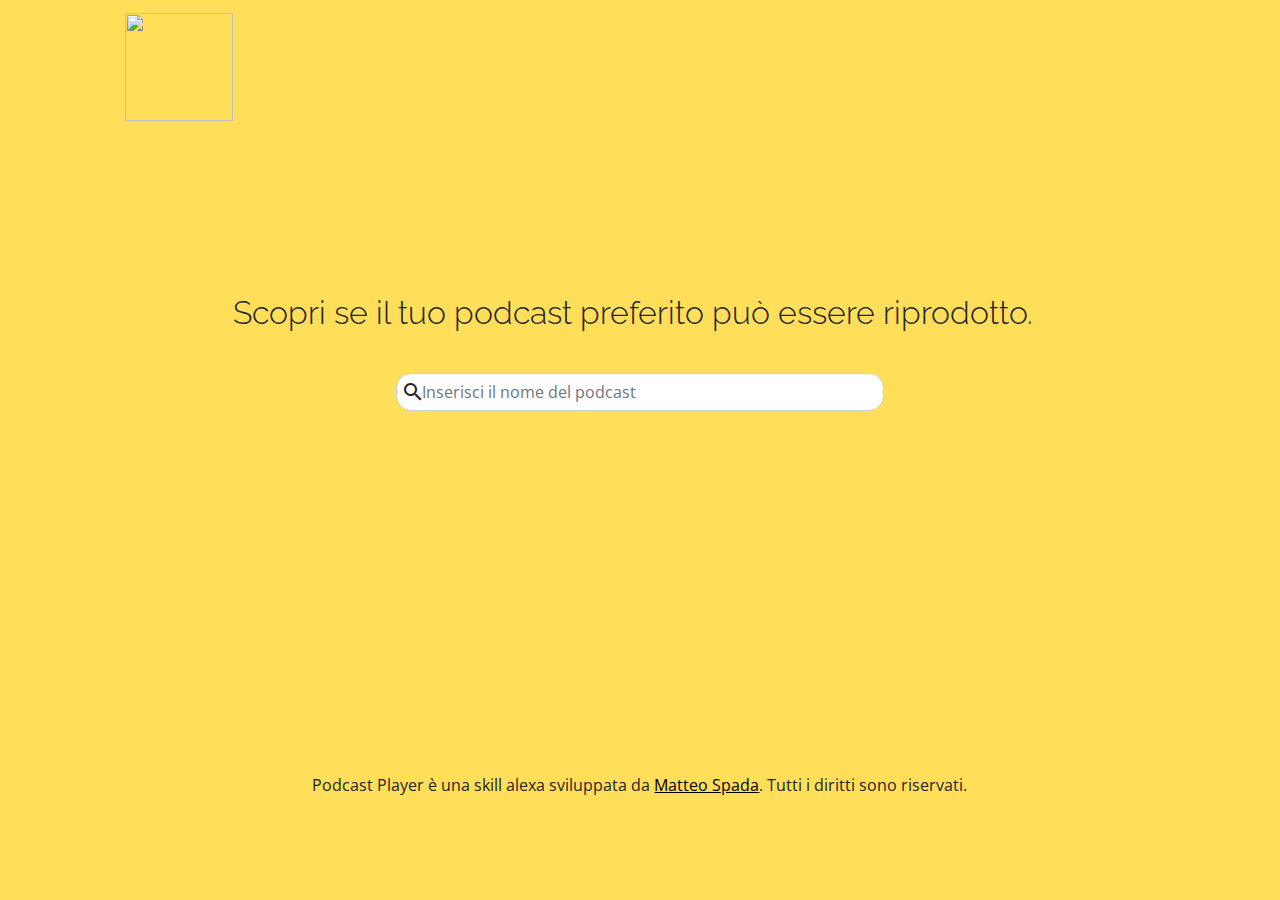
==== index.html @ 13e890bd "Aggiunto un punto nel footer" ====
<!DOCTYPE html>
<html lang="it">

<head>
    <meta charset="UTF-8">
    <meta name="viewport" content="width=device-width, initial-scale=1.0">
    <meta http-equiv="X-UA-Compatible" content="ie=edge">
    <link rel="stylesheet" href="https://stackpath.bootstrapcdn.com/bootstrap/4.3.1/css/bootstrap.min.css"
        integrity="sha384-ggOyR0iXCbMQv3Xipma34MD+dH/1fQ784/j6cY/iJTQUOhcWr7x9JvoRxT2MZw1T" crossorigin="anonymous">
    <link href="https://fonts.googleapis.com/icon?family=Material+Icons" rel="stylesheet">
    <link rel="stylesheet" type="text/css" href="main.css">
    <link rel="icon" href="https://cdn.jsdelivr.net/gh/matteospada/podcast_player_icons/podcast_player_sm.png"
        type="image/gif" sizes="16x16">
    <link href="https://fonts.googleapis.com/css?family=Open+Sans|Raleway&display=swap" rel="stylesheet">
    <title>Podcast Player</title>
    <meta name="description"
        content="Sito di supporto per la Skill Podcast Player, fai una ricerca e scopri se il tuo podcast preferito può essere riprodotto.">
</head>

<body>

<!-- Navbar -->
    <div class="row fill30">
        <div class=" col-xl-1" id=colonna> </div>
        <div class="col-xl-10" id=colonna>
            
            <div>
                <nav class="navbar navbar-light">
                    <a class="navbar-brand" target="_blank"
                        href="https://www.amazon.it/Matteo-Spada-Podcast-Player/dp/B07YCJFQQ7/ref=sr_1_1?__mk_it_IT=%C3%85M%C3%85%C5%BD%C3%95%C3%91&crid=1I6P7JT95HJCK&keywords=podcast+player&qid=1573986805&sprefix=podcast+pla%2Caps%2C196&sr=8-1">
                        <img src="https://cdn.jsdelivr.net/gh/matteospada/podcast_player_icons/podcast_player_sm.png"
                            width="108" height="108" class="logo"> </a>

                </nav>
            </div>

        </div>
        <div class=" col-xl-1" id=colonna> </div>
    </div>

    <!-- Main -->

    <div class="row fill50">

        <div class=" col-xl-2" id="colonna"> </div>

        <div class="col-xl-8" id="colonna">
            <div class="jumbotron jumbotron-fluid">
                <div class="container">
                    <h1 class="display-4">Scopri se il tuo podcast preferito può essere riprodotto.</h1>
                    <div class="searchBar">
                        <div class="md-form mt-0">
                            <i class="material-icons mdc-button__icon">search</i>
                            <input class="form-control" type="text" placeholder="Inserisci il nome del podcast"
                                aria-label="Search" id="search-input">
                        </div>
                        <div id="result"> </div>
                    </div>
                </div>
            </div>
        </div>

        <div class=" col-xl-2" id="colonna"> </div>

    </div>
<!-- Footer -->
    <div class="row footer-position fill20">
        <div class=" col-xl-1" id=colonna> </div>
        <div class="col-xl-10" id=colonna>
            
            <footer class="page-footer margin-footer">


                <div class="footer-copyright text-center py-3">Podcast Player è una skill alexa sviluppata da
                    <a href="mailto:matteo.spada@ymail.com" target="_blank" rel="noopener noreferrer">Matteo Spada</a>. Tutti i diritti sono riservati.
                </div>
          
        
            </footer>

        </div>
        <div class=" col-xl-1" id=colonna> </div>
    </div>





    <!-- Script -->

    <script src="https://code.jquery.com/jquery-3.3.1.min.js"></script>
    <script src="https://cdnjs.cloudflare.com/ajax/libs/popper.js/1.14.7/umd/popper.min.js"
        integrity="sha384-UO2eT0CpHqdSJQ6hJty5KVphtPhzWj9WO1clHTMGa3JDZwrnQq4sF86dIHNDz0W1"
        crossorigin="anonymous"></script>
    <script src="https://stackpath.bootstrapcdn.com/bootstrap/4.3.1/js/bootstrap.min.js"
        integrity="sha384-JjSmVgyd0p3pXB1rRibZUAYoIIy6OrQ6VrjIEaFf/nJGzIxFDsf4x0xIM+B07jRM"
        crossorigin="anonymous"></script>
    <script src="search.js"></script>

</body>

</html>
---- main.css ----
html, body { height: 100%; margin: 0; }

body {
    background-color: #FFDE59;
    font-family: 'Open Sans', sans-serif;
}


.navbar {
  justify-content: flex-start;
}

.fill50 { 
    min-height: 50%;
    height: 50%;
}
.fill20 { 
  min-height: 20%;
  height: 20%;
}

.fill30 { 
  min-height: 30%;
  height: 30%;
}

#colonnax {
    border-color: black;
    border-style: solid;
    border-width: 1px;

}

.searchBar {
    margin-top: 5%;
    margin-right: 20%;
    margin-left: 20%
} 
.altezza {
    height: 100px;
}

.md-form.mt-0{
    display:flex;
    align-items: center;  
  }
  
  .material-icons.mdc-button__icon{
    position:absolute;
  }
  
  .mdc-button__icon + input{
    padding-left: 25px;
  }

  .jumbotron {
    background-color: transparent;
    padding-top: 1.5em;
  }

  .display-4 {
    font-size: 2rem;

  }

  .margin-footer {
    margin-top: 2.3rem;
  }

.material-icons.mdc-button__icon {
    margin-left: 5px;
    margin-right: 5px;
}

h1{
  font-family: 'Raleway', sans-serif;
}

div {
  font-family: 'Open Sans', sans-serif;
}

.footer-copyright {
  font-family: 'Open Sans', sans-serif;
}

#result {
  padding-top: 10px;
}

.form-control {
  border-radius: 15px;
}


.main-box-height {
  height: 600px;
}
/*
.footer-position {
  position: absolute;
  right: 0;
  bottom: 0;
  left: 0;
}*/

a:link {
	color: black;
  text-decoration: underline;
}

a:visited {
  color: black;
  text-decoration: underline;
}

a:hover {
  color: black;
  text-decoration: none;
}

a:active {
  color: black;
  text-decoration: underline;
}

@media screen and (max-width: 800px) {
  .searchBar {
    margin-top: 5%;
    margin-right: 0%;
    margin-left: 0%
  }
}


@media screen and (max-width: 450px) {

  .arrow {
      visibility: hidden;
  }

  .display-4  {
    font-size: 1.5rem;
  }
}
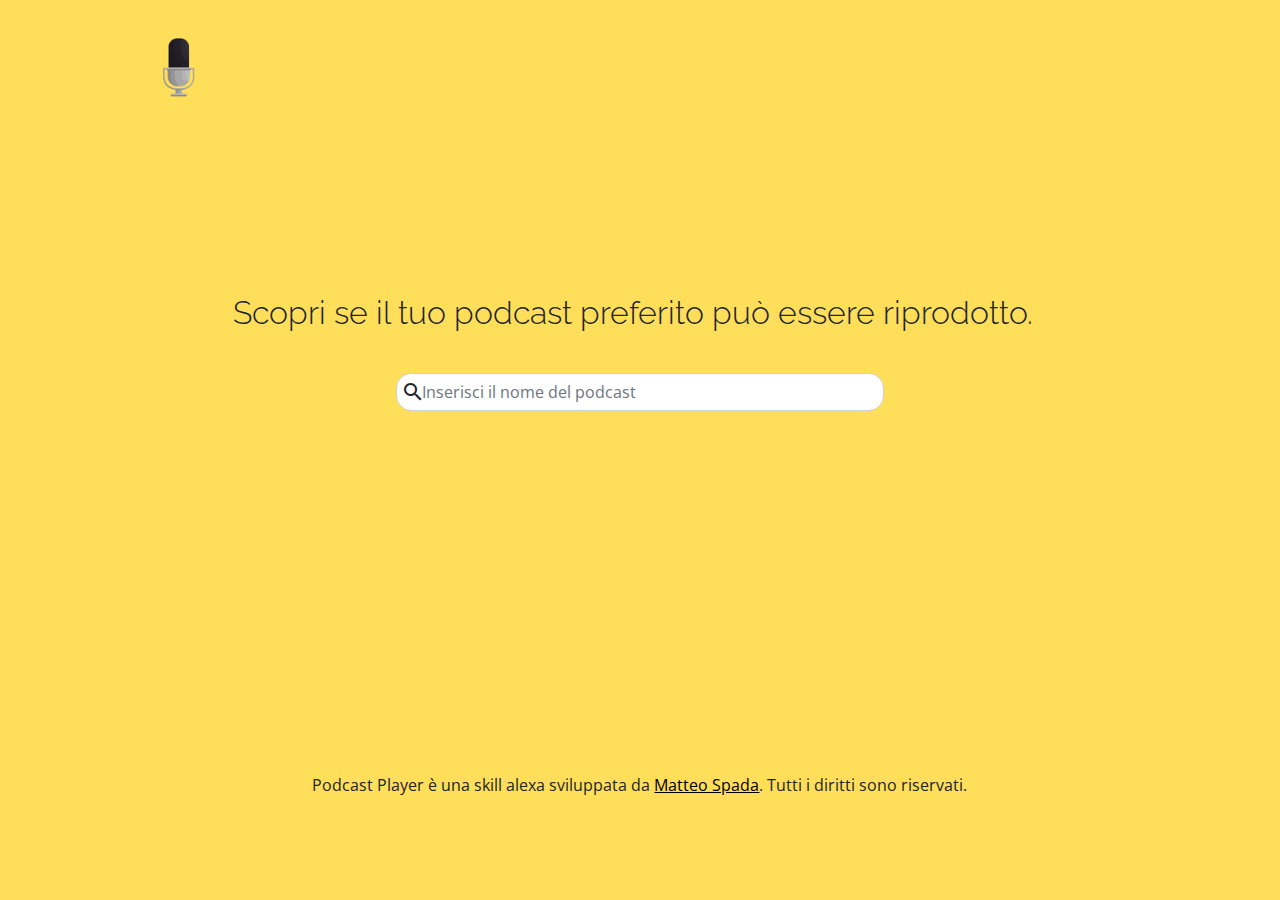
==== commit 2f4a9a1c: "Sostituito logo in PNG con SVG." ====
--- a/index.html
+++ b/index.html
@@ -1,5 +1,6 @@
 <!DOCTYPE html>
 <html lang="it">
+    
 
 <head>
     <meta charset="UTF-8">
@@ -28,8 +29,203 @@
                 <nav class="navbar navbar-light">
                     <a class="navbar-brand" target="_blank"
                         href="https://www.amazon.it/Matteo-Spada-Podcast-Player/dp/B07YCJFQQ7/ref=sr_1_1?__mk_it_IT=%C3%85M%C3%85%C5%BD%C3%95%C3%91&crid=1I6P7JT95HJCK&keywords=podcast+player&qid=1573986805&sprefix=podcast+pla%2Caps%2C196&sr=8-1">
-                        <img src="https://cdn.jsdelivr.net/gh/matteospada/podcast_player_icons/podcast_player_sm.png"
-                            width="108" height="108" class="logo"> </a>
+                        <svg version="1.1" id="Layer_1" xmlns="http://www.w3.org/2000/svg" xmlns:xlink="http://www.w3.org/1999/xlink" x="0px" y="0px" width="108px" height="108px" viewBox="0 0 108 108" enable-background="new 0 0 108 108" xml:space="preserve">  <image id="image0" width="108" height="108" x="0" y="0"
+                            xlink:href="[data-uri]
+                        [base64]
+                        [base64]
+                        [base64]
+                        [base64]
+                        [base64]
+                        [base64]
+                        [base64]
+                        [base64]
+                        [base64]
+                        [base64]
+                        [base64]
+                        [base64]
+                        [base64]
+                        [base64]
+                        [base64]
+                        [base64]
+                        [base64]
+                        [base64]
+                        [base64]
+                        [base64]
+                        [base64]
+                        [base64]
+                        [base64]
+                        [base64]
+                        [base64]
+                        [base64]
+                        [base64]
+                        [base64]
+                        [base64]
+                        [base64]
+                        [base64]
+                        [base64]
+                        [base64]
+                        [base64]
+                        [base64]
+                        [base64]
+                        [base64]
+                        [base64]
+                        [base64]
+                        [base64]
+                        [base64]
+                        [base64]
+                        [base64]
+                        [base64]
+                        [base64]
+                        [base64]
+                        [base64]
+                        [base64]
+                        [base64]
+                        [base64]
+                        [base64]
+                        [base64]
+                        [base64]
+                        [base64]
+                        [base64]
+                        [base64]
+                        [base64]
+                        [base64]
+                        [base64]
+                        [base64]
+                        [base64]
+                        [base64]
+                        [base64]
+                        [base64]
+                        [base64]
+                        [base64]
+                        [base64]
+                        [base64]
+                        [base64]
+                        [base64]
+                        [base64]
+                        [base64]
+                        [base64]
+                        [base64]
+                        [base64]
+                        [base64]
+                        [base64]
+                        [base64]
+                        [base64]
+                        [base64]
+                        [base64]
+                        [base64]
+                        [base64]
+                        [base64]
+                        [base64]
+                        [base64]
+                        [base64]
+                        [base64]
+                        [base64]
+                        [base64]
+                        [base64]
+                        [base64]
+                        [base64]
+                        [base64]
+                        [base64]
+                        [base64]
+                        [base64]
+                        [base64]
+                        [base64]
+                        [base64]
+                        [base64]
+                        [base64]
+                        [base64]
+                        [base64]
+                        [base64]
+                        [base64]
+                        [base64]
+                        [base64]
+                        [base64]
+                        [base64]
+                        [base64]
+                        [base64]
+                        [base64]
+                        [base64]
+                        [base64]
+                        [base64]
+                        [base64]
+                        [base64]
+                        [base64]
+                        [base64]
+                        [base64]
+                        [base64]
+                        [base64]
+                        [base64]
+                        [base64]
+                        [base64]
+                        [base64]
+                        [base64]
+                        [base64]
+                        [base64]
+                        [base64]
+                        [base64]
+                        [base64]
+                        [base64]
+                        [base64]
+                        [base64]
+                        [base64]
+                        [base64]
+                        [base64]
+                        [base64]
+                        [base64]
+                        [base64]
+                        [base64]
+                        [base64]
+                        [base64]
+                        [base64]
+                        [base64]
+                        [base64]
+                        [base64]
+                        [base64]
+                        [base64]
+                        [base64]
+                        [base64]
+                        [base64]
+                        [base64]
+                        [base64]
+                        [base64]
+                        [base64]
+                        [base64]
+                        [base64]
+                        [base64]
+                        [base64]
+                        [base64]
+                        [base64]
+                        [base64]
+                        [base64]
+                        [base64]
+                        [base64]
+                        [base64]
+                        [base64]
+                        [base64]
+                        [base64]
+                        [base64]
+                        [base64]
+                        [base64]
+                        [base64]
+                        [base64]
+                        [base64]
+                        [base64]
+                        [base64]
+                        [base64]
+                        [base64]
+                        [base64]
+                        [base64]
+                        [base64]
+                        [base64]
+                        [base64]
+                        [base64]
+                        [base64]
+                        [base64]
+                        [base64]
+                        [base64]
+                        [base64]
+                        [base64]" />
+                        </svg> </a>
 
                 </nav>
             </div>
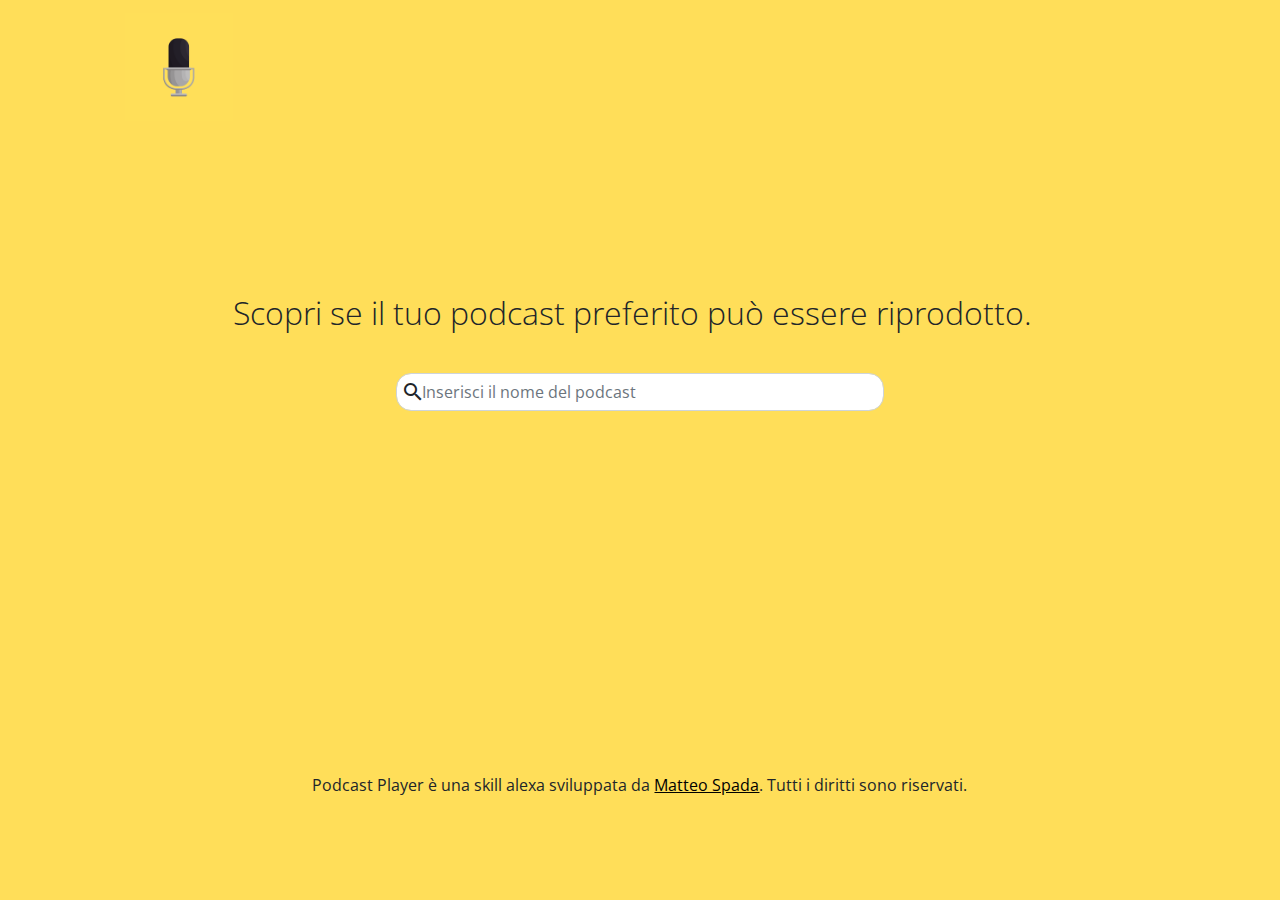
==== commit 3b0dad79: "Aggiunto Modal Maggiori informazioni" ====
--- a/index.html
+++ b/index.html
@@ -1,8 +1,17 @@
 <!DOCTYPE html>
 <html lang="it">
-    
+
 
 <head>
+    <!-- Global site tag (gtag.js) - Google Analytics -->
+    <script async src="https://www.googletagmanager.com/gtag/js?id=UA-153574226-1"></script>
+    <script>
+        window.dataLayer = window.dataLayer || [];
+        function gtag() { dataLayer.push(arguments); }
+        gtag('js', new Date());
+
+        gtag('config', 'UA-153574226-1');
+    </script>
     <meta charset="UTF-8">
     <meta name="viewport" content="width=device-width, initial-scale=1.0">
     <meta http-equiv="X-UA-Compatible" content="ie=edge">
@@ -20,17 +29,19 @@
 
 <body>
 
-<!-- Navbar -->
+    <!-- Navbar -->
     <div class="row fill30">
         <div class=" col-xl-1" id=colonna> </div>
         <div class="col-xl-10" id=colonna>
-            
+
             <div>
                 <nav class="navbar navbar-light">
                     <a class="navbar-brand" target="_blank"
                         href="https://www.amazon.it/Matteo-Spada-Podcast-Player/dp/B07YCJFQQ7/ref=sr_1_1?__mk_it_IT=%C3%85M%C3%85%C5%BD%C3%95%C3%91&crid=1I6P7JT95HJCK&keywords=podcast+player&qid=1573986805&sprefix=podcast+pla%2Caps%2C196&sr=8-1">
-                        <svg version="1.1" id="Layer_1" xmlns="http://www.w3.org/2000/svg" xmlns:xlink="http://www.w3.org/1999/xlink" x="0px" y="0px" width="108px" height="108px" viewBox="0 0 108 108" enable-background="new 0 0 108 108" xml:space="preserve">  <image id="image0" width="108" height="108" x="0" y="0"
-                            xlink:href="[data-uri]
+                        <svg version="1.1" id="Layer_1" xmlns="http://www.w3.org/2000/svg"
+                            xmlns:xlink="http://www.w3.org/1999/xlink" x="0px" y="0px" width="108px" height="108px"
+                            viewBox="0 0 108 108" enable-background="new 0 0 108 108" xml:space="preserve">
+                            <image id="image0" width="108" height="108" x="0" y="0" xlink:href="[data-uri]
                         [base64]
                         [base64]
                         [base64]
@@ -251,6 +262,28 @@
                                 aria-label="Search" id="search-input">
                         </div>
                         <div id="result"> </div>
+
+                        <!-- Modal -->
+                        <div class="modal fade" id="exampleModal" tabindex="-1" role="dialog"
+                            aria-labelledby="exampleModalLabel" aria-hidden="true">
+                            <div class="modal-dialog modal-dialog-centered" role="document">
+                                <div class="modal-content">
+                                    <div class="modal-header">
+                                        <h5 class="modal-title" id="exampleModalLabel"><b>Maggiori informazioni</b></h5>
+                                        <button type="button" class="close" data-dismiss="modal" aria-label="Close">
+                                            <span aria-hidden="true">&times;</span>
+                                        </button>
+                                    </div>
+                                    <div class="modal-body">
+                                        <p>Podcast Player può riprodurre moltissimi podcast. <br>Purtroppo però, per via di una <a href="https://developer.amazon.com/it/docs/custom-skills/audioplayer-interface-reference.html#audio-stream-requirements" target="_blank" rel="noopener noreferrer">limitazione</a> imposta da Amazon,
+                                            non è possibile riprodurre trasmissioni ospitate su server che non utlizzano il protocollo <b>https</b>. <br>Mi dispiace che
+                                            il tuo podcast preferito sia tra queste.
+                                        </p>
+                                    </div>
+                                </div>
+                            </div>
+                        </div>
+
                     </div>
                 </div>
             </div>
@@ -259,19 +292,20 @@
         <div class=" col-xl-2" id="colonna"> </div>
 
     </div>
-<!-- Footer -->
+    <!-- Footer -->
     <div class="row footer-position fill20">
         <div class=" col-xl-1" id=colonna> </div>
         <div class="col-xl-10" id=colonna>
-            
+
             <footer class="page-footer margin-footer">
 
 
                 <div class="footer-copyright text-center py-3">Podcast Player è una skill alexa sviluppata da
-                    <a href="mailto:matteo.spada@ymail.com" target="_blank" rel="noopener noreferrer">Matteo Spada</a>. Tutti i diritti sono riservati.
+                    <a href="mailto:matteo.spada@ymail.com" target="_blank" rel="noopener noreferrer">Matteo Spada</a>.
+                    Tutti i diritti sono riservati.
                 </div>
-          
-        
+
+
             </footer>
 
         </div>
--- a/main.css
+++ b/main.css
@@ -72,11 +72,11 @@
     margin-right: 5px;
 }
 
-h1{
+h1 h2 h3 h4 h5{
   font-family: 'Raleway', sans-serif;
 }
 
-div {
+div p {
   font-family: 'Open Sans', sans-serif;
 }
 
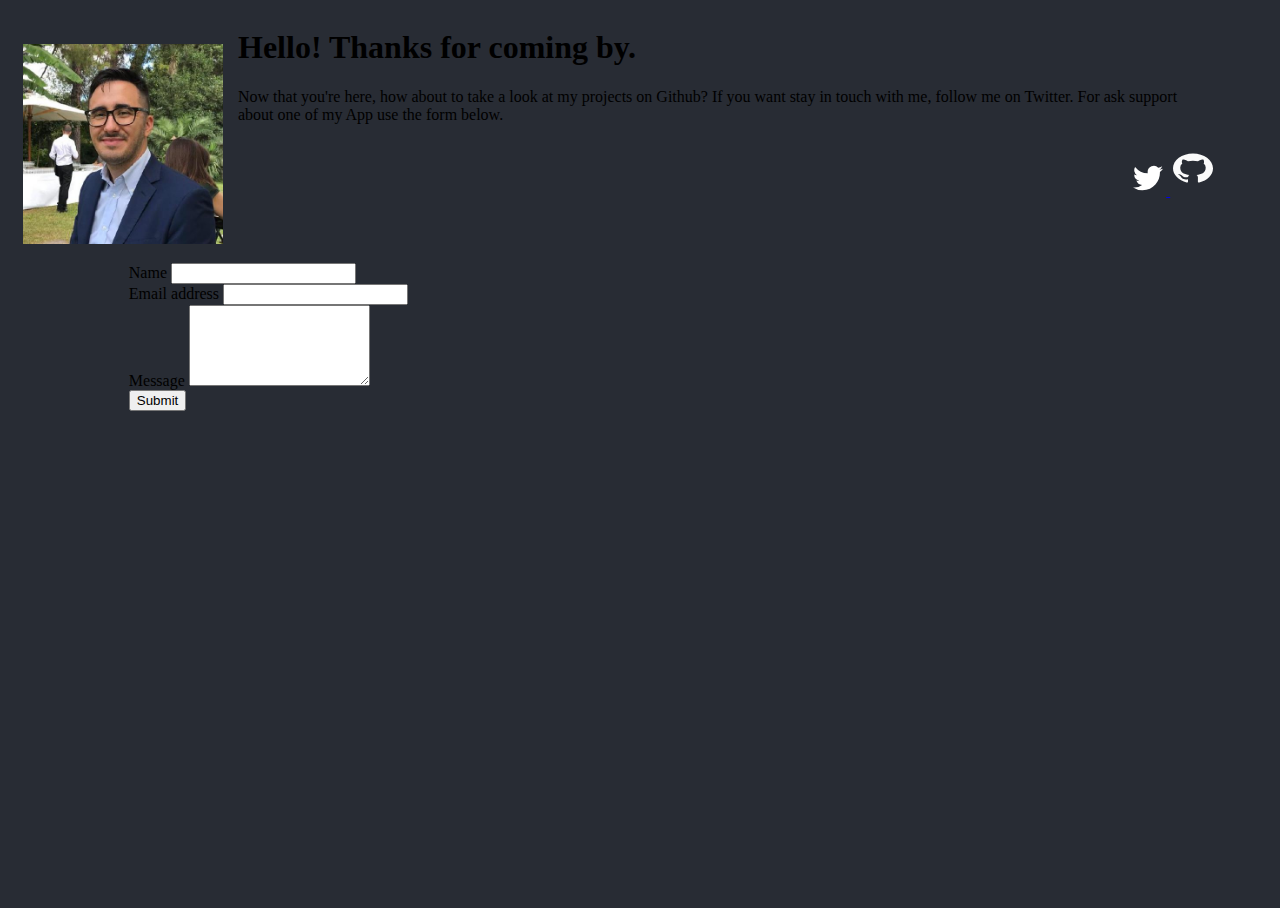
==== commit 29e3c693: "Aggiunto sito personale come homepage" ====
--- a/index.html
+++ b/index.html
@@ -1,332 +1,89 @@
 <!DOCTYPE html>
-<html lang="it">
-
+<html>
 
 <head>
-    <!-- Global site tag (gtag.js) - Google Analytics -->
-    <script async src="https://www.googletagmanager.com/gtag/js?id=UA-153574226-1"></script>
-    <script>
-        window.dataLayer = window.dataLayer || [];
-        function gtag() { dataLayer.push(arguments); }
-        gtag('js', new Date());
+    <meta http-equiv="X-UA-Compatible" content="IE=edge">
+    <meta charset="utf-8">
+    <title>matteospada.it</title>
+    <meta name="description" content="Personal website">
+    <meta name="author" content="Matteo Spada">
+    <meta name="viewport" content="width=device-width, initial-scale=1">
+    <!-- Bootstrap CSS only -->
+    <link rel="stylesheet" href="https://stackpath.bootstrapcdn.com/bootstrap/4.5.0/css/bootstrap.min.css"
+        integrity="sha384-9aIt2nRpC12Uk9gS9baDl411NQApFmC26EwAOH8WgZl5MYYxFfc+NcPb1dKGj7Sk" crossorigin="anonymous">
+    <link rel="stylesheet" href="main.css">
 
-        gtag('config', 'UA-153574226-1');
-    </script>
-    <meta charset="UTF-8">
-    <meta name="viewport" content="width=device-width, initial-scale=1.0">
-    <meta http-equiv="X-UA-Compatible" content="ie=edge">
-    <link rel="stylesheet" href="https://stackpath.bootstrapcdn.com/bootstrap/4.3.1/css/bootstrap.min.css"
-        integrity="sha384-ggOyR0iXCbMQv3Xipma34MD+dH/1fQ784/j6cY/iJTQUOhcWr7x9JvoRxT2MZw1T" crossorigin="anonymous">
-    <link href="https://fonts.googleapis.com/icon?family=Material+Icons" rel="stylesheet">
-    <link rel="stylesheet" type="text/css" href="main.css">
-    <link rel="icon" href="https://cdn.jsdelivr.net/gh/matteospada/podcast_player_icons/podcast_player_sm.png"
-        type="image/gif" sizes="16x16">
-    <link href="https://fonts.googleapis.com/css?family=Open+Sans|Raleway&display=swap" rel="stylesheet">
-    <title>Podcast Player</title>
-    <meta name="description"
-        content="Sito di supporto per la Skill Podcast Player, fai una ricerca e scopri se il tuo podcast preferito può essere riprodotto.">
+    <!--[if lt IE 9]>
+<script src="//cdnjs.cloudflare.com/ajax/libs/html5shiv/3.7.2/html5shiv.min.js"></script>
+<script src="//cdnjs.cloudflare.com/ajax/libs/respond.js/1.4.2/respond.min.js"></script>
+<![endif]-->
+    <link rel="icon" href="data:image/svg+xml,<svg xmlns=%22http://www.w3.org/2000/svg%22 viewBox=%220 0 100 100%22><text y=%22.9em%22 font-size=%2290%22>💻</text></svg>">
 </head>
 
 <body>
+    <div class="container-fluid">
+        <div class="row">
+            <div class="col-2">
+            </div>
+            <div class="col-8">
+                <div class="main-container">
+                
+                    <!-- IMG + TEXT CONTAINER -->
+                    <div class="container-img-text">
+                        <div class="container-jumbo">
+                            <div class="image-container">
+                                <img src="./assets/me.jpeg" class="rounded-circle img" alt="me">
+                            </div>
 
-    <!-- Navbar -->
-    <div class="row fill30">
-        <div class=" col-xl-1" id=colonna> </div>
-        <div class="col-xl-10" id=colonna>
 
-            <div>
-                <nav class="navbar navbar-light">
-                    <a class="navbar-brand" target="_blank"
-                        href="https://www.amazon.it/Matteo-Spada-Podcast-Player/dp/B07YCJFQQ7/ref=sr_1_1?__mk_it_IT=%C3%85M%C3%85%C5%BD%C3%95%C3%91&crid=1I6P7JT95HJCK&keywords=podcast+player&qid=1573986805&sprefix=podcast+pla%2Caps%2C196&sr=8-1">
-                        <svg version="1.1" id="Layer_1" xmlns="http://www.w3.org/2000/svg"
-                            xmlns:xlink="http://www.w3.org/1999/xlink" x="0px" y="0px" width="108px" height="108px"
-                            viewBox="0 0 108 108" enable-background="new 0 0 108 108" xml:space="preserve">
-                            <image id="image0" width="108" height="108" x="0" y="0" xlink:href="[data-uri]
-                        [base64]
-                        [base64]
-                        [base64]
-                        [base64]
-                        [base64]
-                        [base64]
-                        [base64]
-                        [base64]
-                        [base64]
-                        [base64]
-                        [base64]
-                        [base64]
-                        [base64]
-                        [base64]
-                        [base64]
-                        [base64]
-                        [base64]
-                        [base64]
-                        [base64]
-                        [base64]
-                        [base64]
-                        [base64]
-                        [base64]
-                        [base64]
-                        [base64]
-                        [base64]
-                        [base64]
-                        [base64]
-                        [base64]
-                        [base64]
-                        [base64]
-                        [base64]
-                        [base64]
-                        [base64]
-                        [base64]
-                        [base64]
-                        [base64]
-                        [base64]
-                        [base64]
-                        [base64]
-                        [base64]
-                        [base64]
-                        [base64]
-                        [base64]
-                        [base64]
-                        [base64]
-                        [base64]
-                        [base64]
-                        [base64]
-                        [base64]
-                        [base64]
-                        [base64]
-                        [base64]
-                        [base64]
-                        [base64]
-                        [base64]
-                        [base64]
-                        [base64]
-                        [base64]
-                        [base64]
-                        [base64]
-                        [base64]
-                        [base64]
-                        [base64]
-                        [base64]
-                        [base64]
-                        [base64]
-                        [base64]
-                        [base64]
-                        [base64]
-                        [base64]
-                        [base64]
-                        [base64]
-                        [base64]
-                        [base64]
-                        [base64]
-                        [base64]
-                        [base64]
-                        [base64]
-                        [base64]
-                        [base64]
-                        [base64]
-                        [base64]
-                        [base64]
-                        [base64]
-                        [base64]
-                        [base64]
-                        [base64]
-                        [base64]
-                        [base64]
-                        [base64]
-                        [base64]
-                        [base64]
-                        [base64]
-                        [base64]
-                        [base64]
-                        [base64]
-                        [base64]
-                        [base64]
-                        [base64]
-                        [base64]
-                        [base64]
-                        [base64]
-                        [base64]
-                        [base64]
-                        [base64]
-                        [base64]
-                        [base64]
-                        [base64]
-                        [base64]
-                        [base64]
-                        [base64]
-                        [base64]
-                        [base64]
-                        [base64]
-                        [base64]
-                        [base64]
-                        [base64]
-                        [base64]
-                        [base64]
-                        [base64]
-                        [base64]
-                        [base64]
-                        [base64]
-                        [base64]
-                        [base64]
-                        [base64]
-                        [base64]
-                        [base64]
-                        [base64]
-                        [base64]
-                        [base64]
-                        [base64]
-                        [base64]
-                        [base64]
-                        [base64]
-                        [base64]
-                        [base64]
-                        [base64]
-                        [base64]
-                        [base64]
-                        [base64]
-                        [base64]
-                        [base64]
-                        [base64]
-                        [base64]
-                        [base64]
-                        [base64]
-                        [base64]
-                        [base64]
-                        [base64]
-                        [base64]
-                        [base64]
-                        [base64]
-                        [base64]
-                        [base64]
-                        [base64]
-                        [base64]
-                        [base64]
-                        [base64]
-                        [base64]
-                        [base64]
-                        [base64]
-                        [base64]
-                        [base64]
-                        [base64]
-                        [base64]
-                        [base64]
-                        [base64]
-                        [base64]
-                        [base64]
-                        [base64]
-                        [base64]
-                        [base64]
-                        [base64]
-                        [base64]
-                        [base64]
-                        [base64]
-                        [base64]
-                        [base64]
-                        [base64]
-                        [base64]
-                        [base64]
-                        [base64]
-                        [base64]
-                        [base64]
-                        [base64]
-                        [base64]
-                        [base64]
-                        [base64]
-                        [base64]
-                        [base64]
-                        [base64]
-                        [base64]" />
-                        </svg> </a>
 
-                </nav>
-            </div>
+                            <div class="text-container">
+                                <h1 class="text-light">Hello! Thanks for coming by.</h1>
+                                <p class="text-light"> Now that you're here, how about to take a look at my projects on Github? 
+                                    If you want stay in touch with me, follow me on Twitter. 
+                                    For ask support about one of my App use the form below.</p>
 
-        </div>
-        <div class=" col-xl-1" id=colonna> </div>
-    </div>
-
-    <!-- Main -->
-
-    <div class="row fill50">
-
-        <div class=" col-xl-2" id="colonna"> </div>
-
-        <div class="col-xl-8" id="colonna">
-            <div class="jumbotron jumbotron-fluid">
-                <div class="container">
-                    <h1 class="display-4">Scopri se il tuo podcast preferito può essere riprodotto.</h1>
-                    <div class="searchBar">
-                        <div class="md-form mt-0">
-                            <i class="material-icons mdc-button__icon">search</i>
-                            <input class="form-control" type="text" placeholder="Inserisci il nome del podcast"
-                                aria-label="Search" id="search-input">
-                        </div>
-                        <div id="result"> </div>
-
-                        <!-- Modal -->
-                        <div class="modal fade" id="exampleModal" tabindex="-1" role="dialog"
-                            aria-labelledby="exampleModalLabel" aria-hidden="true">
-                            <div class="modal-dialog modal-dialog-centered" role="document">
-                                <div class="modal-content">
-                                    <div class="modal-header">
-                                        <h5 class="modal-title" id="exampleModalLabel"><b>Maggiori informazioni</b></h5>
-                                        <button type="button" class="close" data-dismiss="modal" aria-label="Close">
-                                            <span aria-hidden="true">&times;</span>
-                                        </button>
-                                    </div>
-                                    <div class="modal-body">
-                                        <p>Podcast Player può riprodurre moltissimi podcast. <br>Purtroppo però, per via di una <a href="https://developer.amazon.com/it/docs/custom-skills/audioplayer-interface-reference.html#audio-stream-requirements" target="_blank" rel="noopener noreferrer">limitazione</a> imposta da Amazon,
-                                            non è possibile riprodurre trasmissioni ospitate su server che non utlizzano il protocollo <b>https</b>. <br>Mi dispiace che
-                                            il tuo podcast preferito sia tra queste.
-                                        </p>
-                                    </div>
+                            </div>
+                            <div class="social-container">
+                                <div class="social-icons">
+                                    <a href="https://twitter.com/matteo_spada">
+                                    <img class="social-image" src="./assets/twitter.svg" alt="twitter" height="30" width="30" />
+                                </a>
+                                <a href="https://github.com/matteospada">    
+                                <img class="social-image" src="./assets/github.svg" alt="github" height="50"
+                                        width="40" />
+                                    </a>
                                 </div>
                             </div>
                         </div>
+                    </div>
 
+                    <!-- FORM -->
+                    <div class="form-container">
+                        <form action="https://formspree.io/mrgyqvpr" method="POST">
+                            <div class="form-group">
+                                <label class="text-light" for="exampleFormControlInput1">Name</label>
+                                <input type="text" name="name" class="form-control" id="Input1"
+                                    >
+                            </div>
+                            <div class="form-group">
+                                <label class="text-light" for="exampleFormControlInput1">Email address</label>
+                                <input type="email" name="_replyto"class="form-control" id="Input2"
+                                    >
+                            </div>
+                            <div class="form-group">
+                                <label class="text-light" for="exampleFormControlTextarea1">Message</label>
+                                <textarea class="form-control" name="message" id="Textarea1" rows="5"></textarea>
+                            </div>
+                            <button type="submit" class="btn btn-primary float-right">Submit</button>
+                        </form>
                     </div>
+
                 </div>
             </div>
+            <div class="col-2">
+            </div>
         </div>
-
-        <div class=" col-xl-2" id="colonna"> </div>
-
-    </div>
-    <!-- Footer -->
-    <div class="row footer-position fill20">
-        <div class=" col-xl-1" id=colonna> </div>
-        <div class="col-xl-10" id=colonna>
-
-            <footer class="page-footer margin-footer">
-
-
-                <div class="footer-copyright text-center py-3">Podcast Player è una skill alexa sviluppata da
-                    <a href="mailto:matteo.spada@ymail.com" target="_blank" rel="noopener noreferrer">Matteo Spada</a>.
-                    Tutti i diritti sono riservati.
-                </div>
-
-
-            </footer>
-
-        </div>
-        <div class=" col-xl-1" id=colonna> </div>
-    </div>
-
-
-
-
-
-    <!-- Script -->
-
-    <script src="https://code.jquery.com/jquery-3.3.1.min.js"></script>
-    <script src="https://cdnjs.cloudflare.com/ajax/libs/popper.js/1.14.7/umd/popper.min.js"
-        integrity="sha384-UO2eT0CpHqdSJQ6hJty5KVphtPhzWj9WO1clHTMGa3JDZwrnQq4sF86dIHNDz0W1"
-        crossorigin="anonymous"></script>
-    <script src="https://stackpath.bootstrapcdn.com/bootstrap/4.3.1/js/bootstrap.min.js"
-        integrity="sha384-JjSmVgyd0p3pXB1rRibZUAYoIIy6OrQ6VrjIEaFf/nJGzIxFDsf4x0xIM+B07jRM"
-        crossorigin="anonymous"></script>
-    <script src="search.js"></script>
-
 </body>
 
 </html>--- a/main.css
+++ b/main.css
@@ -1,145 +1,99 @@
-html, body { height: 100%; margin: 0; }
+html, body {
+    background-color: #282C34;
+    height: 100%;
+}
 
-body {
-    background-color: #FFDE59;
-    font-family: 'Open Sans', sans-serif;
+.social-image {
+    margin: 3px;
+}
+
+.container-fluid {
+    min-height: 100%;
+    height: 100%;
+}
+
+.row {
+    min-height: 100%;
+    height: 100%;
+}
+
+.img {
+    width: 200px;
+    height: 200px;
 }
 
 
-.navbar {
-  justify-content: flex-start;
+
+.main-container {
+    float: left;
+    height: 100%;
 }
 
-.fill50 { 
-    min-height: 50%;
-    height: 50%;
-}
-.fill20 { 
-  min-height: 20%;
-  height: 20%;
+
+.text-container {
+    display:inline;
 }
 
-.fill30 { 
-  min-height: 30%;
-  height: 30%;
+.image-container {
+    margin: 15px;
+    float: left;
 }
 
-#colonnax {
-    border-color: black;
-    border-style: solid;
-    border-width: 1px;
+.social-container {
+    height: 60px;
+}
+
+.social-icons {
+    float: right; 
+    flex-direction: row;
+}
+
+.form-container {
+    margin: auto;
+    width: 80%;
+    height: 30%;
+}
+
+
+.container-img-text {
+    display: flex;
+    align-items: center;
+    justify-content: center;
+    height: 40%;
+}
+
+.container-jumbo {
+    margin: auto;
 
 }
 
-.searchBar {
-    margin-top: 5%;
-    margin-right: 20%;
-    margin-left: 20%
-} 
-.altezza {
-    height: 100px;
-}
 
-.md-form.mt-0{
-    display:flex;
-    align-items: center;  
+@media screen and (max-width: 1020px) {
+    .image-container {
+        width: 100%;
+    }
+  }
+
+  @media screen and (max-width: 900px) {
+    .form-container {
+        width: 100%;
+        height: initial;   
+    }
+    .container-img-text {
+        height: initial;
+    }
   }
   
-  .material-icons.mdc-button__icon{
-    position:absolute;
+  @media screen and (max-height: 700px) {
+    .container-fluid {
+
+        height: initial;
+    }
+    .form-container {
+        width: 100%;
+        height: initial;
+    
+    }
+
   }
   
-  .mdc-button__icon + input{
-    padding-left: 25px;
-  }
-
-  .jumbotron {
-    background-color: transparent;
-    padding-top: 1.5em;
-  }
-
-  .display-4 {
-    font-size: 2rem;
-
-  }
-
-  .margin-footer {
-    margin-top: 2.3rem;
-  }
-
-.material-icons.mdc-button__icon {
-    margin-left: 5px;
-    margin-right: 5px;
-}
-
-h1 h2 h3 h4 h5{
-  font-family: 'Raleway', sans-serif;
-}
-
-div p {
-  font-family: 'Open Sans', sans-serif;
-}
-
-.footer-copyright {
-  font-family: 'Open Sans', sans-serif;
-}
-
-#result {
-  padding-top: 10px;
-}
-
-.form-control {
-  border-radius: 15px;
-}
-
-
-.main-box-height {
-  height: 600px;
-}
-/*
-.footer-position {
-  position: absolute;
-  right: 0;
-  bottom: 0;
-  left: 0;
-}*/
-
-a:link {
-	color: black;
-  text-decoration: underline;
-}
-
-a:visited {
-  color: black;
-  text-decoration: underline;
-}
-
-a:hover {
-  color: black;
-  text-decoration: none;
-}
-
-a:active {
-  color: black;
-  text-decoration: underline;
-}
-
-@media screen and (max-width: 800px) {
-  .searchBar {
-    margin-top: 5%;
-    margin-right: 0%;
-    margin-left: 0%
-  }
-}
-
-
-@media screen and (max-width: 450px) {
-
-  .arrow {
-      visibility: hidden;
-  }
-
-  .display-4  {
-    font-size: 1.5rem;
-  }
-}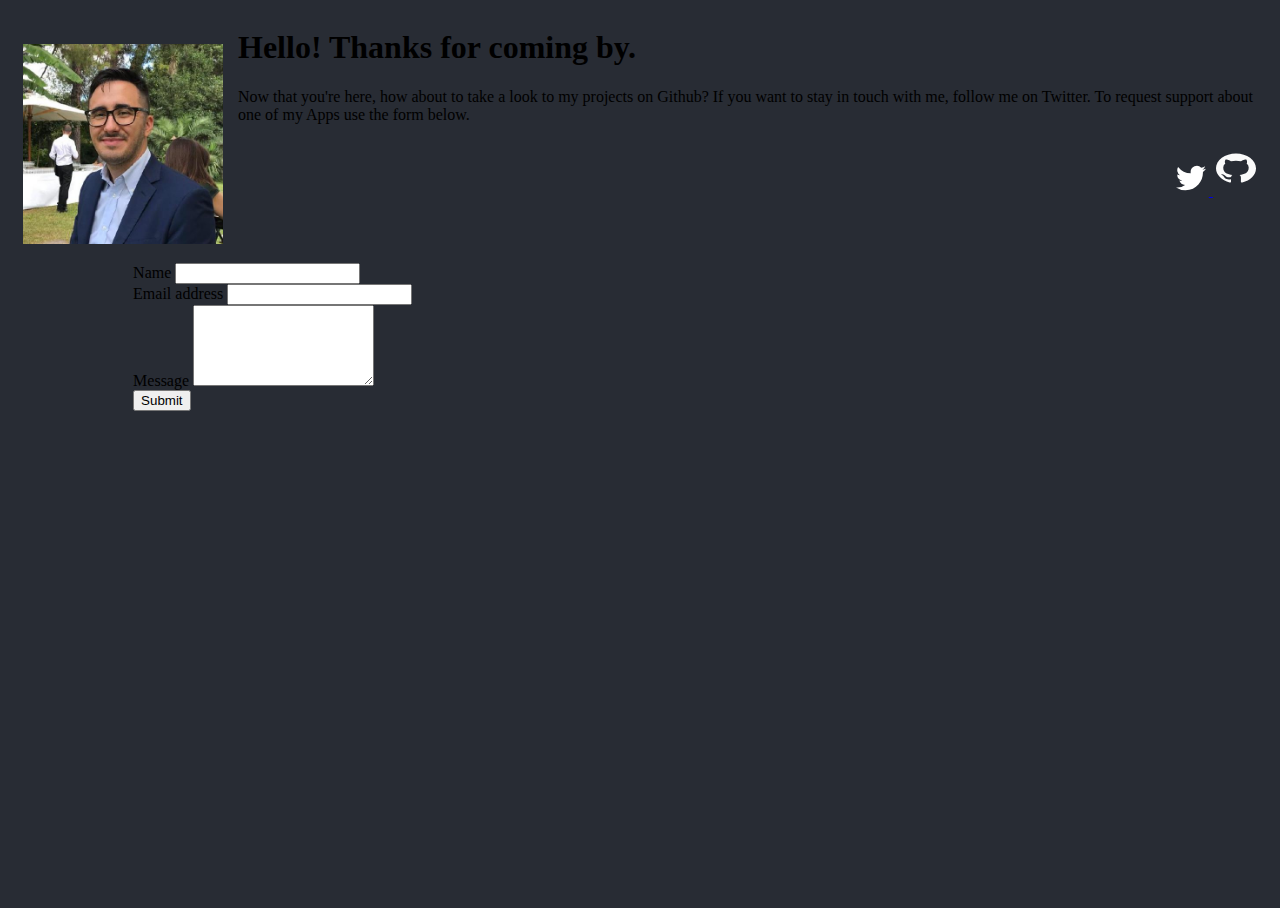
==== commit 4b857e5c: "corretti alcuni errori nel pagaragrafo" ====
--- a/index.html
+++ b/index.html
@@ -39,9 +39,9 @@
 
                             <div class="text-container">
                                 <h1 class="text-light">Hello! Thanks for coming by.</h1>
-                                <p class="text-light"> Now that you're here, how about to take a look at my projects on Github? 
-                                    If you want stay in touch with me, follow me on Twitter. 
-                                    For ask support about one of my App use the form below.</p>
+                                <p class="text-light"> Now that you're here, how about to take a look to my projects on Github? 
+                                    If you want to stay in touch with me, follow me on Twitter. 
+                                    To request support about one of my Apps use the form below.</p>
 
                             </div>
                             <div class="social-container">
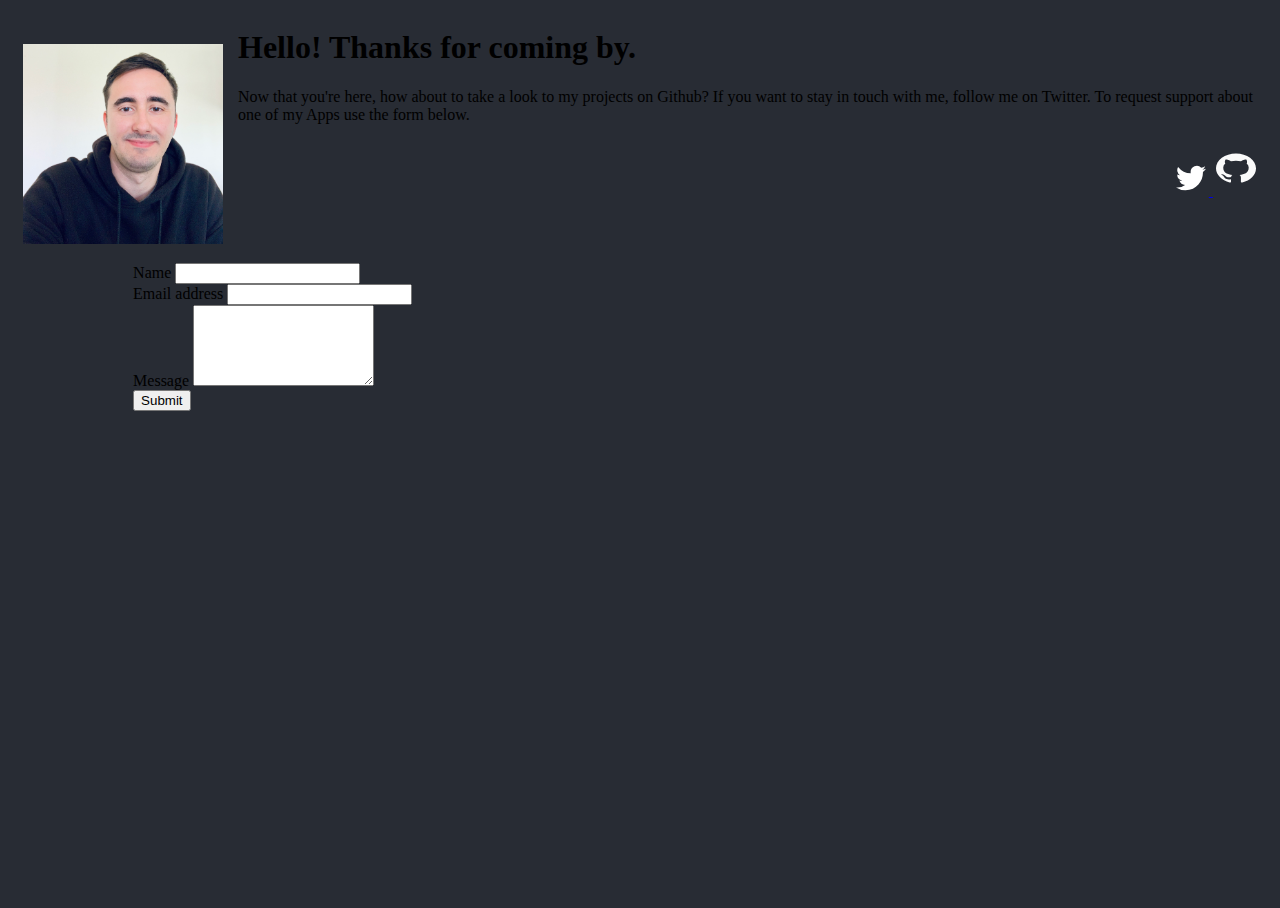
==== commit c7e58f3c: "Modificata foto profilo" ====
--- a/index.html
+++ b/index.html
@@ -32,7 +32,7 @@
                     <div class="container-img-text">
                         <div class="container-jumbo">
                             <div class="image-container">
-                                <img src="./assets/me.jpeg" class="rounded-circle img" alt="me">
+                                <img src="./assets/me.jpg" class="rounded-circle img" alt="me">
                             </div>
 
 
@@ -77,10 +77,12 @@
                             </div>
                             <button type="submit" class="btn btn-primary float-right">Submit</button>
                         </form>
+                        <div class="footer"></div>
+                    </div>
                     </div>
 
                 </div>
-            </div>
+          
             <div class="col-2">
             </div>
         </div>
--- a/main.css
+++ b/main.css
@@ -77,10 +77,14 @@
   @media screen and (max-width: 900px) {
     .form-container {
         width: 100%;
-        height: initial;   
+        height: initial;
+        padding-bottom: 100;
     }
     .container-img-text {
         height: initial;
+    }
+    .footer {
+        height: 100px;
     }
   }
   
